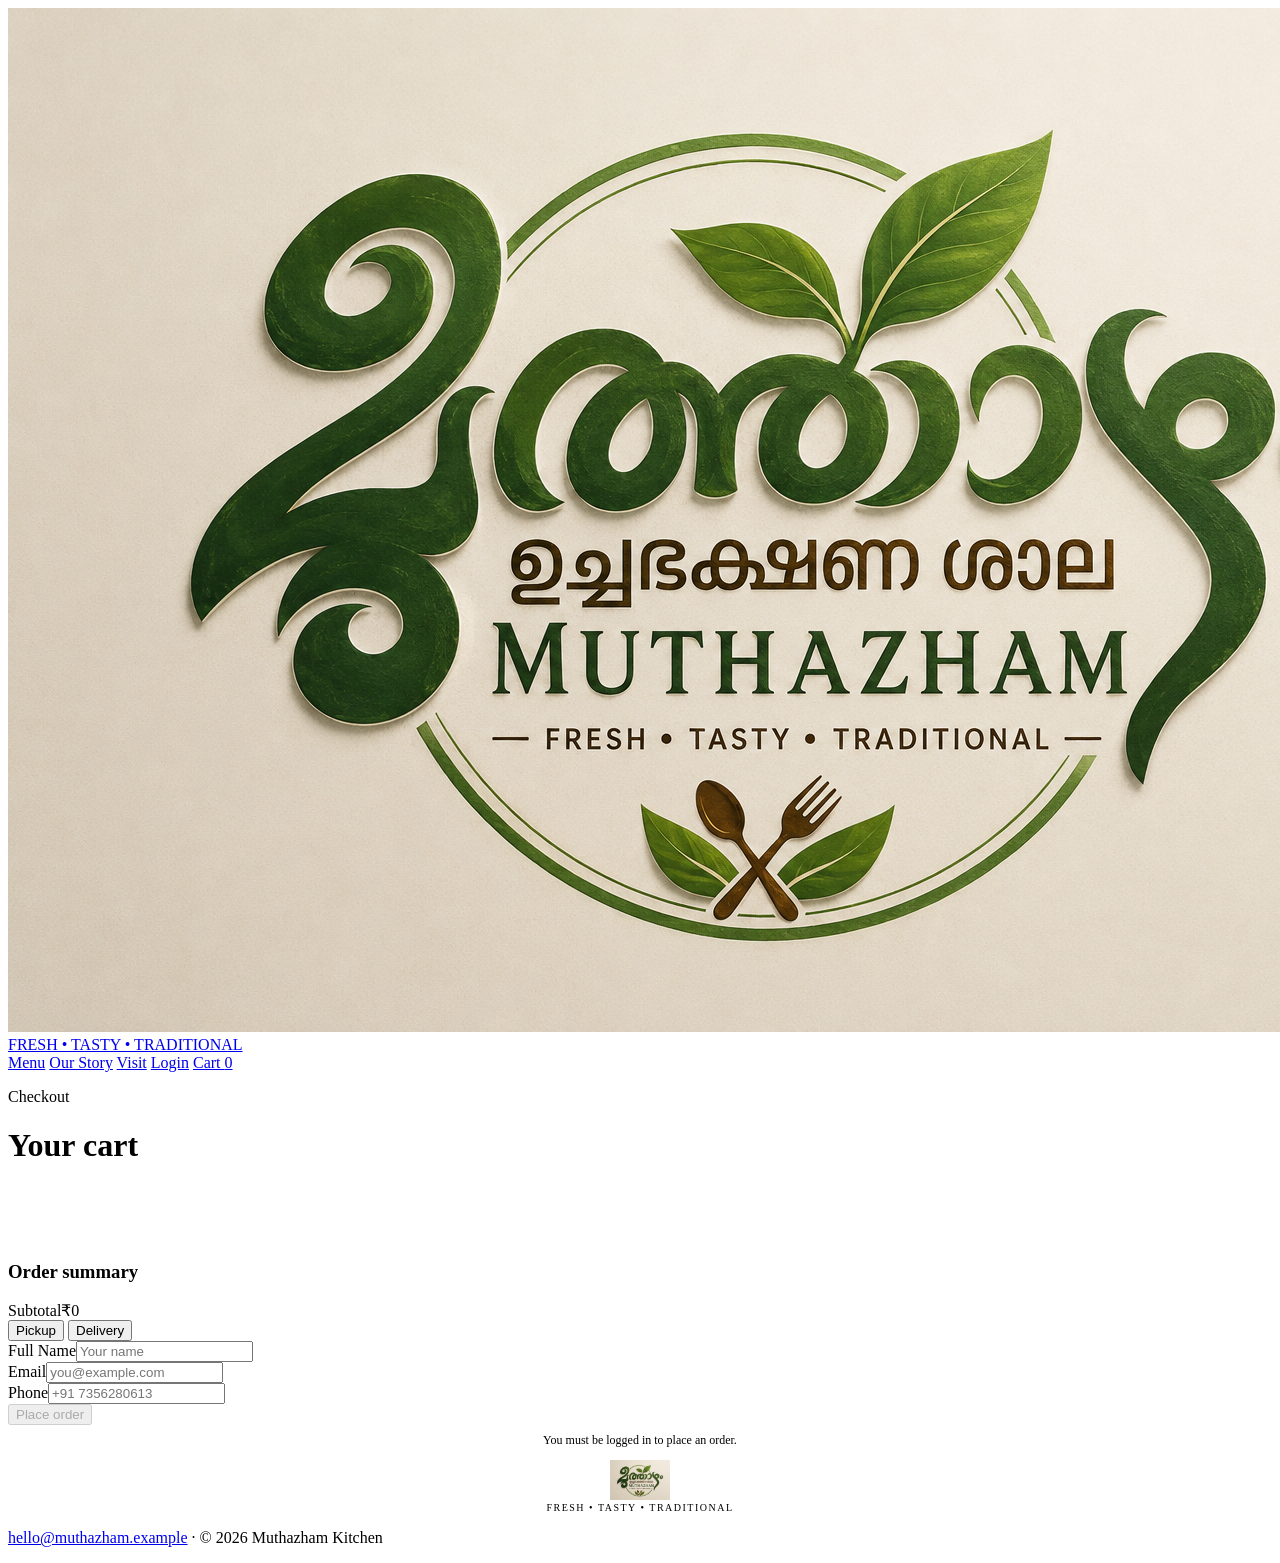
==== Cart.html @ 5cb11d61 "Working well Everything is good and working By RIshab" ====
<!DOCTYPE html>
<html lang="en">
<head>
<meta charset="UTF-8">
<meta name="viewport" content="width=device-width, initial-scale=1.0">
<title>Your Cart — Muthazham</title>
<link rel="preconnect" href="https://fonts.googleapis.com">
<link rel="preconnect" href="https://fonts.gstatic.com" crossorigin>
<link href="https://fonts.googleapis.com/css2?family=Cormorant+Garamond:ital,wght@0,500;0,600;1,500;1,600&family=Work+Sans:wght@400;500;600;700&display=swap" rel="stylesheet">
<link rel="stylesheet" href="styles.css">
</head>
<body>

<header>
  <div class="nav-inner">
    <a href="index.html" class="logo">
      <img src="logo.png" alt="Muthazham" class="logo-img">
      <span class="logo-tagline">FRESH • TASTY • TRADITIONAL</span>
    </a>
    <nav class="nav-links">
      <a href="index.html#menu">Menu</a>
      <a href="index.html#story">Our Story</a>
      <a href="index.html#visit">Visit</a>
      <a href="login.html" class="login-link" id="navLoginBtn">Login</a>
      <span id="profileDisplay" style="display:none;" class="profile-badge">
        <span class="avatar" id="profileAvatar">U</span>
        <span id="profileName">User</span>
      </span>
      <a href="cart.html" class="cart-btn cart-link" aria-label="Open cart">
        Cart <span id="cartCount">0</span>
        <span class="cart-badge" id="cartBadge" style="display:none;"></span>
      </a>
    </nav>
  </div>
</header>

<div class="page-hero">
  <div class="wrap">
    <p class="section-eyebrow">Checkout</p>
    <h1>Your cart</h1>
  </div>
</div>

<main>
  <section style="padding-top:56px;">
    <div class="wrap">
      <div class="cart-layout">
        <div id="cartListWrap"></div>
        <div class="summary-card">
          <div id="checkoutForm">
            <h3>Order summary</h3>
            <div class="subtotal-row"><span>Subtotal</span><span class="amt" id="subtotalAmt">₹0</span></div>
            <div class="fulfil-toggle">
              <button class="fulfil-opt active" id="pickupOpt" type="button">Pickup</button>
              <button class="fulfil-opt" id="deliveryOpt" type="button">Delivery</button>
            </div>
            <div class="field"><label for="custName">Full Name</label><input id="custName" type="text" placeholder="Your name"></div>
            <div class="field"><label for="custEmail">Email</label><input id="custEmail" type="email" placeholder="you@example.com"></div>
            <div class="field"><label for="custPhone">Phone</label><input id="custPhone" type="tel" placeholder="+91 7356280613"></div>
            <div class="field" id="addressField" style="display:none;"><label for="custAddress">Delivery address</label><textarea id="custAddress" rows="2" placeholder="Flat, street, landmark"></textarea></div>
            <button class="checkout-btn" id="placeOrderBtn" disabled>Place order</button>
            <p style="font-size:12px;color:var(--slate);margin-top:8px;text-align:center;">You must be logged in to place an order.</p>
          </div>
          <div id="checkoutConfirm" style="display:none;">
            <div class="confirm">
              <div class="confirm-ring">✓</div>
              <h3>Order placed</h3>
              <p>We've received your order and will have it ready shortly. A confirmation call may follow at the number provided.</p>
              <div class="order-id" id="orderIdText"></div>
            </div>
            <a href="index.html" class="checkout-btn" style="display:block;text-align:center;">Back to menu</a>
          </div>
        </div>
      </div>
    </div>
  </section>
</main>

<footer>
  <div class="wrap footer-inner">
    <div class="logo" style="font-size:20px;text-align:center;display:flex;flex-direction:column;align-items:center;">
      <img src="logo.png" alt="Muthazham" style="height:40px;width:auto;">
      <span class="logo-tagline" style="font-size:10px;letter-spacing:0.15em;margin-top:2px;">FRESH • TASTY • TRADITIONAL</span>
    </div>
    <p class="footer-note"><a href="mailto:hello@muthazham.example">hello@muthazham.example</a> · © 2026 Muthazham Kitchen</p>
  </div>
</footer>

<div class="toast" id="toast"></div>

<script src="script.js"></script>
<script>
  let fulfilMode = 'pickup';
  const cartListWrap = document.getElementById('cartListWrap');
  const subtotalAmt = document.getElementById('subtotalAmt');
  const placeOrderBtn = document.getElementById('placeOrderBtn');
  const addressField = document.getElementById('addressField');
  const pickupOpt = document.getElementById('pickupOpt');
  const deliveryOpt = document.getElementById('deliveryOpt');

  function renderCartPage() {
    const cart = getCart();
    const ids = Object.keys(cart);
    subtotalAmt.textContent = money(cartSubtotal());
    const isLoggedIn = !!currentUser;
    placeOrderBtn.disabled = ids.length === 0 || !isLoggedIn;

    if (ids.length === 0) {
      cartListWrap.innerHTML = '<div class="empty-cart">Your cart is empty.<br><a href="index.html#menu">Browse the menu</a> to add a dish.</div>';
      return;
    }
    const list = document.createElement('div');
    list.className = 'cart-list';
    ids.forEach(id => {
      const item = MENU.find(m => m.id === id);
      const qty = cart[id];
      const row = document.createElement('div');
      row.className = 'cart-row';
      row.innerHTML = `
        <div class="cart-thumb">${iconSvg(item.icon)}</div>
        <div class="cart-row-body">
          <div class="cart-row-name">${item.name}</div>
          <div class="cart-row-price">${money(item.price)} each</div>
          <div class="qty-ctrl">
            <button class="qty-btn" data-act="dec">−</button>
            <span class="qty-num">${qty}</span>
            <button class="qty-btn" data-act="inc">+</button>
            <button class="remove-link" data-act="rm">Remove</button>
          </div>
        </div>
        <div class="line-total">${money(item.price * qty)}</div>`;
      row.querySelector('[data-act="inc"]').addEventListener('click', () => { changeQty(id, 1); renderCartPage(); updateCartBadge(); });
      row.querySelector('[data-act="dec"]').addEventListener('click', () => { changeQty(id, -1); renderCartPage(); updateCartBadge(); });
      row.querySelector('[data-act="rm"]').addEventListener('click', () => { removeFromCart(id); renderCartPage(); showToast(item.name + ' removed'); updateCartBadge(); });
      list.appendChild(row);
    });
    cartListWrap.innerHTML = '';
    cartListWrap.appendChild(list);
  }

  pickupOpt.addEventListener('click', () => {
    fulfilMode = 'pickup';
    pickupOpt.classList.add('active');
    deliveryOpt.classList.remove('active');
    addressField.style.display = 'none';
  });
  deliveryOpt.addEventListener('click', () => {
    fulfilMode = 'delivery';
    deliveryOpt.classList.add('active');
    pickupOpt.classList.remove('active');
    addressField.style.display = 'block';
  });

  document.getElementById('placeOrderBtn').addEventListener('click', () => {
    if (!currentUser) {
      showToast('Please log in to place an order');
      window.location.href = 'login.html';
      return;
    }
    const name = document.getElementById('custName').value.trim();
    const email = document.getElementById('custEmail').value.trim();
    const phone = document.getElementById('custPhone').value.trim();
    if (!name || !email || !phone) { showToast('Please fill in name, email and phone'); return; }
    if (fulfilMode === 'delivery' && !document.getElementById('custAddress').value.trim()) {
      showToast('Please add a delivery address');
      return;
    }
    const orderId = 'MTZ-' + Math.floor(1000 + Math.random() * 9000);
    document.getElementById('orderIdText').textContent = 'Order ' + orderId;
    document.getElementById('checkoutForm').style.display = 'none';
    document.getElementById('checkoutConfirm').style.display = 'block';
    clearCart();
    renderCartPage();
    updateCartBadge();
    showToast('Order placed! 🎉');
  });

  document.addEventListener('DOMContentLoaded', () => {
    loadSession();
    renderCartPage();
    updateCartBadge();
    updateUIForUser();
    if (currentUser) {
      document.getElementById('custName').value = currentUser.name || '';
      document.getElementById('custEmail').value = currentUser.email || '';
      document.getElementById('custPhone').value = currentUser.phone || '';
    }
  });
</script>
</body>
</html>
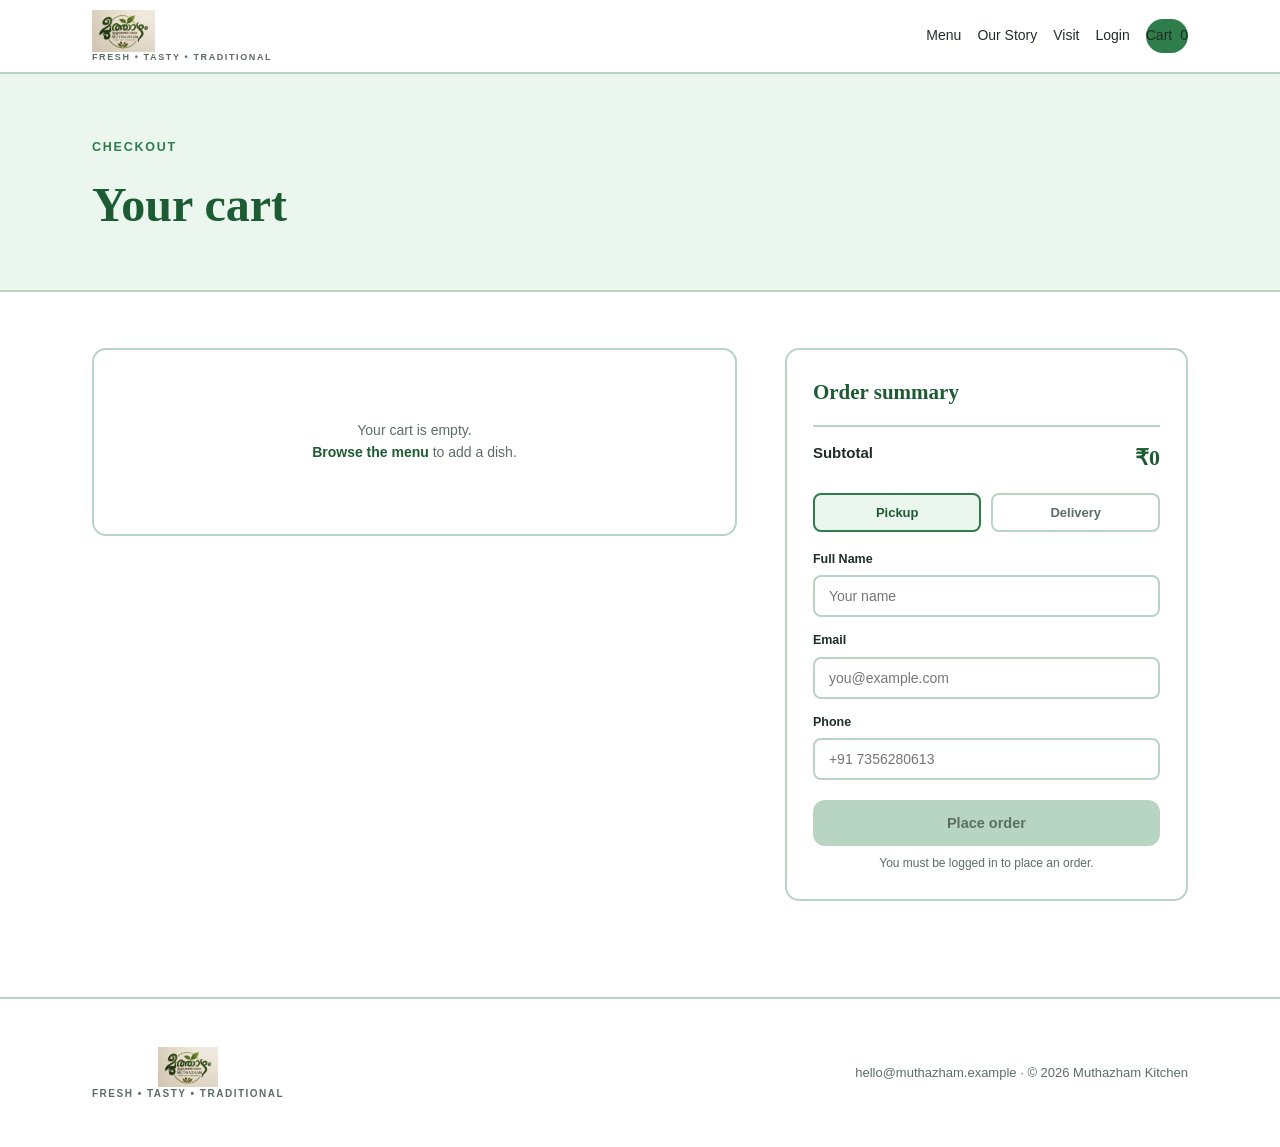
==== commit d6b2f7dd: "Update Cart.html" ====
--- a/Cart.html
+++ b/Cart.html
@@ -7,13 +7,13 @@
 <link rel="preconnect" href="https://fonts.googleapis.com">
 <link rel="preconnect" href="https://fonts.gstatic.com" crossorigin>
 <link href="https://fonts.googleapis.com/css2?family=Cormorant+Garamond:ital,wght@0,500;0,600;1,500;1,600&family=Work+Sans:wght@400;500;600;700&display=swap" rel="stylesheet">
-<link rel="stylesheet" href="styles.css">
+<link rel="stylesheet" href="Styles.css">
 </head>
 <body>
 
 <header>
   <div class="nav-inner">
-    <a href="index.html" class="logo">
+    <a href="Index.html" class="logo">
       <img src="logo.png" alt="Muthazham" class="logo-img">
       <span class="logo-tagline">FRESH • TASTY • TRADITIONAL</span>
     </a>
@@ -26,7 +26,7 @@
         <span class="avatar" id="profileAvatar">U</span>
         <span id="profileName">User</span>
       </span>
-      <a href="cart.html" class="cart-btn cart-link" aria-label="Open cart">
+      <a href="Cart.html" class="cart-btn cart-link" aria-label="Open cart">
         Cart <span id="cartCount">0</span>
         <span class="cart-badge" id="cartBadge" style="display:none;"></span>
       </a>
@@ -68,7 +68,7 @@
               <p>We've received your order and will have it ready shortly. A confirmation call may follow at the number provided.</p>
               <div class="order-id" id="orderIdText"></div>
             </div>
-            <a href="index.html" class="checkout-btn" style="display:block;text-align:center;">Back to menu</a>
+            <a href="Index.html" class="checkout-btn" style="display:block;text-align:center;">Back to menu</a>
           </div>
         </div>
       </div>
@@ -88,7 +88,7 @@
 
 <div class="toast" id="toast"></div>
 
-<script src="script.js"></script>
+<script src="Script.js"></script>
 <script>
   let fulfilMode = 'pickup';
   const cartListWrap = document.getElementById('cartListWrap');
@@ -188,4 +188,4 @@
   });
 </script>
 </body>
-</html>+</html>
--- a/Styles.css
+++ b/Styles.css
@@ -0,0 +1,981 @@
+:root {
+  --leaf: #2E7D4A;
+  --leaf-dark: #1D5C33;
+  --leaf-bolder: #1A4F2C;
+  --mint: #EAF6EE;
+  --sage: #C7E6D0;
+  --white: #FFFFFF;
+  --ink: #1F2E24;
+  --slate: #5C6E62;
+  --maroon: #8C3B34;
+  --line: #B8D5C4;
+}
+* {
+  margin: 0;
+  padding: 0;
+  box-sizing: border-box;
+}
+html {
+  scroll-behavior: smooth;
+}
+body {
+  background: var(--white);
+  color: var(--ink);
+  font-family: 'Work Sans', sans-serif;
+  line-height: 1.55;
+  -webkit-font-smoothing: antialiased;
+}
+a {
+  color: inherit;
+  text-decoration: none;
+}
+button {
+  font-family: inherit;
+  cursor: pointer;
+  border: none;
+  background: none;
+}
+::selection {
+  background: var(--sage);
+  color: var(--leaf-dark);
+}
+img,
+svg {
+  display: block;
+}
+.wrap {
+  max-width: 1160px;
+  margin: 0 auto;
+  padding: 0 32px;
+}
+@media (max-width: 640px) {
+  .wrap {
+    padding: 0 20px;
+  }
+}
+
+/* HEADER */
+header {
+  position: sticky;
+  top: 0;
+  z-index: 60;
+  background: rgba(255, 255, 255, .95);
+  backdrop-filter: blur(8px);
+  border-bottom: 2px solid var(--line);
+}
+.nav-inner {
+  max-width: 1160px;
+  margin: 0 auto;
+  padding: 10px 32px;
+  display: flex;
+  align-items: center;
+  justify-content: space-between;
+  flex-wrap: wrap;
+  gap: 12px;
+}
+
+/* LOGO - Image based */
+.logo {
+  display: flex;
+  flex-direction: column;
+  align-items: flex-start;
+  line-height: 1.05;
+}
+.logo-img {
+  height: 42px;
+  width: auto;
+  display: block;
+}
+.logo-tagline {
+  font-size: 9px;
+  font-weight: 600;
+  letter-spacing: 0.18em;
+  color: var(--slate);
+  text-transform: uppercase;
+  margin-top: 1px;
+}
+
+.nav-links {
+  display: flex;
+  gap: 16px;
+  align-items: center;
+  flex-wrap: wrap;
+}
+.nav-links a {
+  font-size: 14px;
+  font-weight: 500;
+  color: var(--ink);
+  padding: 6px 0;
+}
+.nav-links a:hover {
+  color: var(--leaf);
+}
+.cart-btn {
+  position: relative;
+  display: flex;
+  align-items: center;
+  gap: 8px;
+  background: var(--leaf);
+  color: #fff;
+  padding: 8px 16px;
+  border-radius: 30px;
+  font-size: 13px;
+  font-weight: 600;
+}
+.cart-btn:hover {
+  background: var(--leaf-dark);
+}
+.cart-badge {
+  position: absolute;
+  top: -6px;
+  right: -6px;
+  background: var(--maroon);
+  color: #fff;
+  font-size: 10.5px;
+  width: 19px;
+  height: 19px;
+  border-radius: 50%;
+  display: flex;
+  align-items: center;
+  justify-content: center;
+  font-weight: 700;
+}
+.profile-badge {
+  display: flex;
+  align-items: center;
+  gap: 8px;
+  background: var(--mint);
+  padding: 5px 12px 5px 8px;
+  border-radius: 30px;
+  font-size: 13px;
+  font-weight: 600;
+  color: var(--leaf-dark);
+}
+.profile-badge .avatar {
+  width: 26px;
+  height: 26px;
+  border-radius: 50%;
+  background: var(--leaf);
+  color: #fff;
+  display: flex;
+  align-items: center;
+  justify-content: center;
+  font-weight: 700;
+  font-size: 13px;
+}
+
+@media (max-width: 640px) {
+  .nav-inner {
+    padding: 8px 16px;
+  }
+  .logo-img {
+    height: 32px;
+  }
+  .logo-tagline {
+    font-size: 7px;
+  }
+  .nav-links a:not(.cart-link):not(.login-link):not(.profile-badge) {
+    display: none;
+  }
+  .cart-btn {
+    padding: 6px 12px;
+    font-size: 12px;
+  }
+}
+
+/* HERO - Bolder Green */
+.hero {
+  position: relative;
+  background: linear-gradient(160deg, var(--mint), var(--sage) 120%);
+  color: var(--ink);
+  overflow: hidden;
+  padding: 110px 0 90px;
+}
+.hero-leaves {
+  position: absolute;
+  inset: 0;
+  opacity: .5;
+  pointer-events: none;
+}
+.hero-inner {
+  position: relative;
+  z-index: 2;
+  max-width: 1160px;
+  margin: 0 auto;
+  padding: 0 32px;
+}
+.eyebrow {
+  font-size: 12.5px;
+  letter-spacing: .16em;
+  text-transform: uppercase;
+  color: var(--leaf-dark);
+  font-weight: 700;
+  display: flex;
+  align-items: center;
+  gap: 10px;
+  margin-bottom: 22px;
+}
+.eyebrow::before {
+  content: "";
+  width: 24px;
+  height: 2px;
+  background: var(--leaf-dark);
+}
+h1.hero-title {
+  font-family: 'Cormorant Garamond', serif;
+  font-weight: 600;
+  font-size: clamp(44px, 7vw, 80px);
+  line-height: 1.02;
+  max-width: 15ch;
+  color: var(--ink);
+}
+h1.hero-title em {
+  font-style: italic;
+  font-weight: 500;
+  color: var(--leaf-dark);
+}
+.hero-sub {
+  margin-top: 26px;
+  font-size: 17.5px;
+  color: var(--slate);
+  max-width: 46ch;
+}
+.hero-ctas {
+  margin-top: 40px;
+  display: flex;
+  gap: 16px;
+  flex-wrap: wrap;
+}
+.btn {
+  padding: 14px 28px;
+  border-radius: 30px;
+  font-size: 14.5px;
+  font-weight: 600;
+  transition: transform .15s, background .15s;
+  display: inline-flex;
+  align-items: center;
+  gap: 8px;
+}
+.btn:hover {
+  transform: translateY(-1px);
+}
+.btn-primary {
+  background: var(--leaf);
+  color: #fff;
+}
+.btn-primary:hover {
+  background: var(--leaf-dark);
+}
+.btn-ghost {
+  border: 2px solid var(--leaf);
+  color: var(--leaf-dark);
+  background: rgba(255, 255, 255, .5);
+}
+.btn-ghost:hover {
+  background: #fff;
+}
+.hero-info {
+  margin-top: 60px;
+  display: flex;
+  gap: 0;
+  border-top: 2px solid rgba(46, 106, 68, .2);
+  padding-top: 24px;
+  flex-wrap: wrap;
+}
+.hero-info .item {
+  flex: 1 1 160px;
+  padding-right: 20px;
+}
+.hero-info .k {
+  font-size: 11px;
+  letter-spacing: .08em;
+  text-transform: uppercase;
+  color: var(--leaf-dark);
+  font-weight: 700;
+}
+.hero-info .v {
+  margin-top: 6px;
+  font-size: 15px;
+  font-weight: 600;
+  color: var(--ink);
+}
+
+/* SECTIONS */
+section {
+  padding: 96px 0;
+}
+.section-head {
+  max-width: 640px;
+  margin-bottom: 52px;
+}
+.section-eyebrow {
+  font-size: 12.5px;
+  letter-spacing: .14em;
+  text-transform: uppercase;
+  color: var(--leaf);
+  font-weight: 700;
+  margin-bottom: 14px;
+}
+h2 {
+  font-family: 'Cormorant Garamond', serif;
+  font-weight: 600;
+  font-size: clamp(30px, 4vw, 44px);
+  color: var(--leaf-dark);
+}
+.lede {
+  margin-top: 16px;
+  font-size: 16px;
+  color: var(--slate);
+}
+
+/* STORY - Logo in Circle */
+.story {
+  background: var(--mint);
+}
+.story-grid {
+  display: grid;
+  grid-template-columns: 1fr 1fr;
+  gap: 64px;
+  align-items: center;
+}
+.story-plate {
+  aspect-ratio: 1/1;
+  background: linear-gradient(160deg, var(--leaf), var(--leaf-dark));
+  position: relative;
+  border-radius: 50%;
+  display: flex;
+  align-items: center;
+  justify-content: center;
+  box-shadow: 0 20px 60px rgba(30, 80, 50, 0.3);
+}
+.story-plate::after {
+  content: "";
+  position: absolute;
+  inset: 15px;
+  border: 3px solid rgba(255, 255, 255, 0.3);
+  border-radius: 50%;
+}
+.story-logo {
+  width: 60%;
+  height: auto;
+  position: relative;
+  z-index: 2;
+  filter: brightness(0) invert(1);
+}
+.story-text p {
+  color: var(--slate);
+  margin-top: 16px;
+  font-size: 15.5px;
+}
+@media (max-width: 820px) {
+  .story-grid {
+    grid-template-columns: 1fr;
+    gap: 36px;
+  }
+  .story-plate {
+    max-width: 320px;
+    margin: 0 auto;
+  }
+}
+
+/* MENU - With Images */
+.cat-tabs {
+  display: flex;
+  gap: 10px;
+  flex-wrap: wrap;
+  margin-bottom: 44px;
+}
+.cat-tab {
+  padding: 10px 20px;
+  border-radius: 24px;
+  font-size: 13.5px;
+  font-weight: 600;
+  color: var(--leaf-dark);
+  border: 2px solid var(--line);
+  background: #fff;
+  transition: background .15s, color .15s, border-color .15s;
+}
+.cat-tab:hover {
+  border-color: var(--leaf);
+}
+.cat-tab.active {
+  background: var(--leaf);
+  color: #fff;
+  border-color: var(--leaf);
+}
+.menu-grid {
+  display: grid;
+  grid-template-columns: repeat(3, 1fr);
+  gap: 24px;
+}
+@media (max-width: 960px) {
+  .menu-grid {
+    grid-template-columns: repeat(2, 1fr);
+  }
+}
+@media (max-width: 640px) {
+  .menu-grid {
+    grid-template-columns: 1fr;
+  }
+}
+.item-card {
+  border: 2px solid var(--line);
+  border-radius: 14px;
+  overflow: hidden;
+  background: #fff;
+  display: flex;
+  flex-direction: column;
+  transition: box-shadow .2s, transform .2s;
+}
+.item-card:hover {
+  box-shadow: 0 20px 40px -24px rgba(46, 125, 74, 0.4);
+  transform: translateY(-2px);
+  border-color: var(--leaf);
+}
+.item-visual {
+  height: 160px;
+  position: relative;
+  display: flex;
+  align-items: center;
+  justify-content: center;
+}
+.item-visual svg {
+  width: 50px;
+  height: 50px;
+  filter: drop-shadow(0 2px 8px rgba(0,0,0,0.3));
+}
+.diet-dot {
+  position: absolute;
+  top: 12px;
+  left: 12px;
+  width: 16px;
+  height: 16px;
+  border: 2px solid;
+  border-radius: 3px;
+  display: flex;
+  align-items: center;
+  justify-content: center;
+  background: rgba(255,255,255,0.9);
+  z-index: 2;
+}
+.diet-dot .d {
+  width: 7px;
+  height: 7px;
+  border-radius: 50%;
+}
+.diet-dot.nonveg {
+  border-color: var(--maroon);
+}
+.diet-dot.nonveg .d {
+  background: var(--maroon);
+}
+.item-body {
+  padding: 18px 20px 20px;
+  display: flex;
+  flex-direction: column;
+  gap: 6px;
+  flex: 1;
+}
+.item-name {
+  font-weight: 600;
+  font-size: 16px;
+  color: var(--ink);
+}
+.item-desc {
+  font-size: 13px;
+  color: var(--slate);
+  flex: 1;
+}
+.item-foot {
+  display: flex;
+  align-items: center;
+  justify-content: space-between;
+  margin-top: 12px;
+}
+.item-price {
+  font-family: 'Cormorant Garamond', serif;
+  font-weight: 600;
+  font-size: 20px;
+  color: var(--leaf-dark);
+}
+.add-btn {
+  background: var(--mint);
+  color: var(--leaf-dark);
+  font-size: 12.5px;
+  font-weight: 700;
+  padding: 8px 14px;
+  border-radius: 20px;
+  transition: background .15s, color .15s;
+  border: 2px solid transparent;
+}
+.add-btn:hover {
+  background: var(--leaf);
+  color: #fff;
+  border-color: var(--leaf);
+}
+.add-btn.added {
+  background: var(--leaf-dark);
+  color: #fff;
+}
+
+/* TESTIMONIALS */
+.testi-grid {
+  display: grid;
+  grid-template-columns: repeat(3, 1fr);
+  gap: 24px;
+}
+@media (max-width: 860px) {
+  .testi-grid {
+    grid-template-columns: 1fr;
+  }
+}
+.testi-card {
+  background: var(--mint);
+  border-radius: 14px;
+  padding: 28px;
+  border: 2px solid var(--sage);
+}
+.testi-quote {
+  font-family: 'Cormorant Garamond', serif;
+  font-style: italic;
+  font-size: 19px;
+  color: var(--leaf-dark);
+}
+.testi-name {
+  margin-top: 16px;
+  font-size: 13px;
+  font-weight: 600;
+  color: var(--slate);
+}
+
+/* VISIT */
+.visit {
+  background: var(--mint);
+}
+.visit-grid {
+  display: grid;
+  grid-template-columns: 1fr 1fr;
+  gap: 56px;
+}
+@media (max-width: 820px) {
+  .visit-grid {
+    grid-template-columns: 1fr;
+    gap: 36px;
+  }
+}
+.hours-row {
+  display: flex;
+  justify-content: space-between;
+  padding: 12px 0;
+  border-top: 2px solid var(--line);
+  font-size: 14.5px;
+}
+.hours-row:last-child {
+  border-bottom: 2px solid var(--line);
+}
+.hours-row .day {
+  color: var(--slate);
+}
+.visit-map {
+  border-radius: 14px;
+  border: 2px solid var(--line);
+  min-height: 280px;
+  overflow: hidden;
+  display: flex;
+  align-items: center;
+  justify-content: center;
+  background: #fff;
+  font-size: 13px;
+  color: var(--slate);
+  text-align: center;
+  padding: 24px;
+}
+.visit-map iframe {
+  width: 100%;
+  height: 280px;
+  border: 0;
+}
+.contact-item {
+  margin-top: 18px;
+}
+.contact-item .k {
+  font-size: 11px;
+  letter-spacing: .08em;
+  text-transform: uppercase;
+  color: var(--leaf-dark);
+  font-weight: 700;
+}
+.contact-item .v {
+  margin-top: 4px;
+  font-size: 15.5px;
+  font-weight: 500;
+}
+
+/* FOOTER */
+footer {
+  padding: 48px 0;
+  border-top: 2px solid var(--line);
+}
+.footer-inner {
+  display: flex;
+  justify-content: space-between;
+  align-items: center;
+  flex-wrap: wrap;
+  gap: 16px;
+}
+.footer-note {
+  font-size: 13px;
+  color: var(--slate);
+}
+
+/* PAGE HERO */
+.page-hero {
+  background: var(--mint);
+  padding: 64px 0 48px;
+  border-bottom: 2px solid var(--line);
+}
+.page-hero .section-eyebrow {
+  margin-bottom: 10px;
+}
+.page-hero h1 {
+  font-family: 'Cormorant Garamond', serif;
+  font-weight: 600;
+  font-size: clamp(32px, 5vw, 48px);
+  color: var(--leaf-dark);
+}
+
+/* CART */
+.cart-layout {
+  display: grid;
+  grid-template-columns: 1.6fr 1fr;
+  gap: 48px;
+  align-items: start;
+}
+@media (max-width: 900px) {
+  .cart-layout {
+    grid-template-columns: 1fr;
+  }
+}
+.cart-list {
+  border: 2px solid var(--line);
+  border-radius: 14px;
+  overflow: hidden;
+  background: #fff;
+}
+.cart-row {
+  display: flex;
+  gap: 16px;
+  padding: 20px;
+  border-bottom: 2px solid var(--line);
+}
+.cart-row:last-child {
+  border-bottom: none;
+}
+.cart-thumb {
+  width: 60px;
+  height: 60px;
+  border-radius: 12px;
+  background: radial-gradient(circle at 30% 30%, var(--sage), var(--leaf) 75%);
+  flex: none;
+  display: flex;
+  align-items: center;
+  justify-content: center;
+}
+.cart-thumb svg {
+  width: 30px;
+  height: 30px;
+}
+.cart-row-body {
+  flex: 1;
+}
+.cart-row-name {
+  font-size: 15px;
+  font-weight: 600;
+}
+.cart-row-price {
+  font-size: 13px;
+  color: var(--slate);
+  margin-top: 2px;
+}
+.qty-ctrl {
+  display: flex;
+  align-items: center;
+  gap: 10px;
+  margin-top: 10px;
+}
+.qty-btn {
+  width: 26px;
+  height: 26px;
+  border: 2px solid var(--line);
+  border-radius: 6px;
+  font-size: 14px;
+  color: var(--leaf-dark);
+}
+.qty-btn:hover {
+  background: var(--mint);
+}
+.qty-num {
+  font-size: 14px;
+  font-weight: 600;
+  min-width: 16px;
+  text-align: center;
+}
+.remove-link {
+  font-size: 11.5px;
+  color: var(--maroon);
+  margin-left: auto;
+  font-weight: 600;
+}
+.line-total {
+  font-family: 'Cormorant Garamond', serif;
+  font-weight: 600;
+  font-size: 19px;
+  color: var(--leaf-dark);
+  align-self: flex-start;
+}
+.empty-cart {
+  padding: 70px 24px;
+  text-align: center;
+  color: var(--slate);
+  font-size: 14px;
+  border: 2px solid var(--line);
+  border-radius: 14px;
+  background: #fff;
+}
+.empty-cart a {
+  color: var(--leaf-dark);
+  font-weight: 600;
+}
+
+/* SUMMARY */
+.summary-card {
+  border: 2px solid var(--line);
+  border-radius: 14px;
+  background: #fff;
+  padding: 26px;
+  position: sticky;
+  top: 100px;
+}
+.summary-card h3 {
+  font-family: 'Cormorant Garamond', serif;
+  font-size: 21px;
+  color: var(--leaf-dark);
+  margin-bottom: 16px;
+}
+.subtotal-row {
+  display: flex;
+  justify-content: space-between;
+  font-size: 15px;
+  font-weight: 600;
+  margin-bottom: 18px;
+  padding-top: 14px;
+  border-top: 2px solid var(--line);
+}
+.subtotal-row .amt {
+  font-family: 'Cormorant Garamond', serif;
+  font-size: 22px;
+  color: var(--leaf-dark);
+}
+.fulfil-toggle {
+  display: flex;
+  gap: 10px;
+  margin: 8px 0 18px;
+}
+.fulfil-opt {
+  flex: 1;
+  padding: 10px;
+  text-align: center;
+  border: 2px solid var(--line);
+  border-radius: 8px;
+  font-size: 13px;
+  font-weight: 600;
+  color: var(--slate);
+}
+.fulfil-opt.active {
+  border-color: var(--leaf);
+  background: var(--mint);
+  color: var(--leaf-dark);
+}
+.field {
+  margin-top: 14px;
+}
+.field label {
+  font-size: 12.5px;
+  font-weight: 600;
+  color: var(--ink);
+  display: block;
+  margin-bottom: 6px;
+}
+.field input,
+.field textarea {
+  width: 100%;
+  padding: 11px 14px;
+  border: 2px solid var(--line);
+  border-radius: 8px;
+  font-size: 14px;
+  font-family: inherit;
+  color: var(--ink);
+}
+.field input:focus,
+.field textarea:focus {
+  border-color: var(--leaf);
+}
+.checkout-btn {
+  width: 100%;
+  background: var(--leaf);
+  color: #fff;
+  padding: 15px;
+  border-radius: 12px;
+  font-weight: 700;
+  font-size: 14.5px;
+  margin-top: 20px;
+}
+.checkout-btn:hover {
+  background: var(--leaf-dark);
+}
+.checkout-btn:disabled {
+  background: var(--line);
+  color: var(--slate);
+  cursor: not-allowed;
+}
+
+.confirm {
+  text-align: center;
+  padding: 12px 0;
+}
+.confirm-ring {
+  width: 64px;
+  height: 64px;
+  border-radius: 50%;
+  background: var(--mint);
+  color: var(--leaf);
+  font-size: 28px;
+  display: flex;
+  align-items: center;
+  justify-content: center;
+  margin: 0 auto 20px;
+  border: 3px solid var(--leaf);
+}
+.confirm h3 {
+  font-family: 'Cormorant Garamond', serif;
+  font-size: 24px;
+  color: var(--leaf-dark);
+}
+.confirm p {
+  margin-top: 10px;
+  font-size: 14px;
+  color: var(--slate);
+}
+.confirm .order-id {
+  margin-top: 16px;
+  font-family: 'Cormorant Garamond', serif;
+  font-size: 19px;
+  color: var(--leaf-dark);
+  font-weight: 600;
+}
+
+/* AUTH */
+.auth-shell {
+  max-width: 420px;
+  margin: 0 auto;
+  padding: 72px 0 100px;
+}
+.auth-card {
+  border: 2px solid var(--line);
+  border-radius: 16px;
+  background: #fff;
+  padding: 34px;
+}
+.auth-card h1 {
+  font-family: 'Cormorant Garamond', serif;
+  font-weight: 600;
+  font-size: 28px;
+  color: var(--leaf-dark);
+}
+.auth-card p.sub {
+  margin-top: 8px;
+  font-size: 13.5px;
+  color: var(--slate);
+}
+.auth-tabs {
+  display: flex;
+  gap: 8px;
+  margin: 22px 0 6px;
+  background: var(--mint);
+  border-radius: 10px;
+  padding: 4px;
+}
+.auth-tab {
+  flex: 1;
+  text-align: center;
+  padding: 10px;
+  border-radius: 8px;
+  font-size: 13px;
+  font-weight: 600;
+  color: var(--slate);
+}
+.auth-tab.active {
+  background: #fff;
+  color: var(--leaf-dark);
+  box-shadow: 0 4px 10px -4px rgba(46, 125, 74, 0.3);
+}
+.auth-submit {
+  width: 100%;
+  background: var(--leaf);
+  color: #fff;
+  padding: 14px;
+  border-radius: 12px;
+  font-weight: 700;
+  font-size: 14.5px;
+  margin-top: 22px;
+}
+.auth-submit:hover {
+  background: var(--leaf-dark);
+}
+.auth-foot {
+  margin-top: 18px;
+  text-align: center;
+  font-size: 13px;
+  color: var(--slate);
+}
+.auth-foot button {
+  color: var(--leaf-dark);
+  font-weight: 700;
+}
+.auth-success {
+  text-align: center;
+  padding: 10px 0;
+}
+
+/* TOAST */
+.toast {
+  position: fixed;
+  bottom: 28px;
+  left: 50%;
+  transform: translateX(-50%) translateY(20px);
+  background: var(--leaf-dark);
+  color: #fff;
+  padding: 13px 22px;
+  border-radius: 30px;
+  font-size: 13.5px;
+  font-weight: 600;
+  z-index: 110;
+  opacity: 0;
+  pointer-events: none;
+  transition: opacity .25s, transform .25s;
+}
+.toast.show {
+  opacity: 1;
+  transform: translateX(-50%) translateY(0);
+}
+
+/* REVEAL */
+.reveal {
+  opacity: 0;
+  transform: translateY(16px);
+  transition: opacity .55s ease, transform .55s ease;
+}
+.reveal.in {
+  opacity: 1;
+  transform: none;
+}
